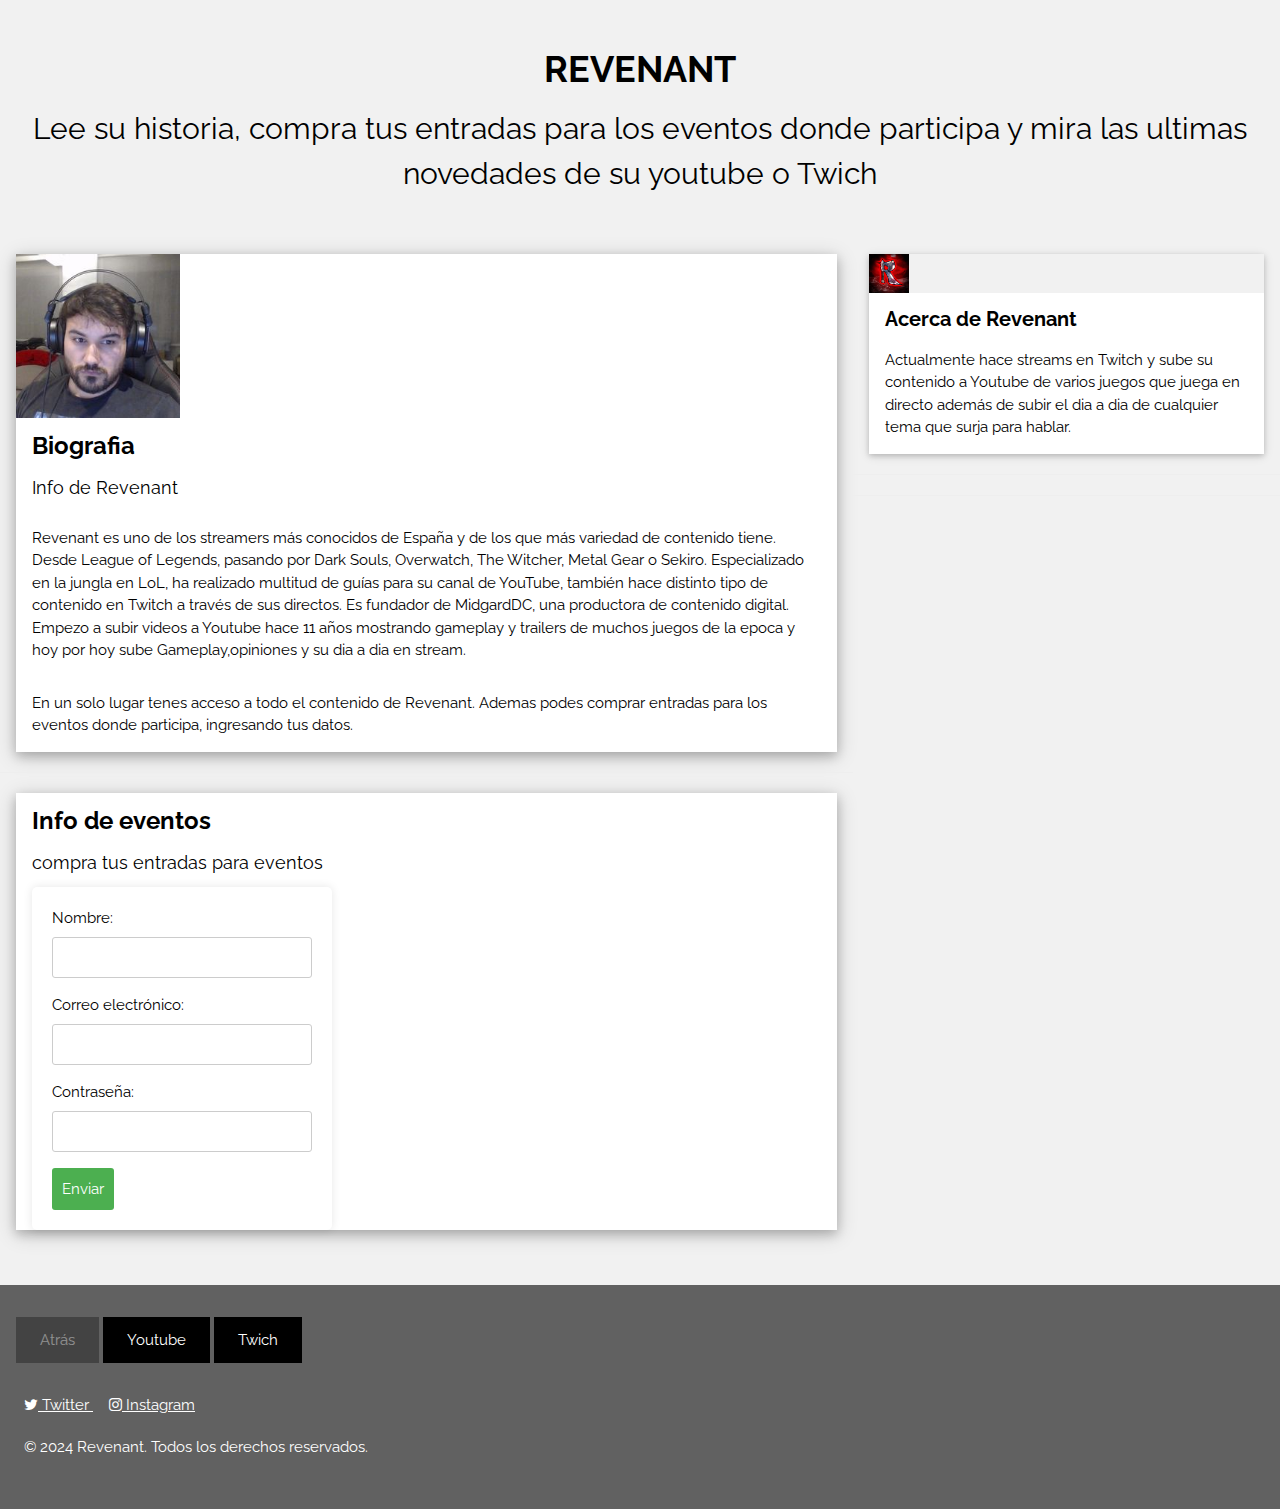
==== PP2/index.html @ 4c41e262 "Add files via upload" ====
<!DOCTYPE html>
<html lang="es">
<head>
<title>Revenant, streamer y youtuber español</title>
<meta charset="UTF-8">
<meta name="viewport" content="width=device-width, initial-scale=1">
<link rel="stylesheet" href="https://www.w3schools.com/w3css/4/w3.css">
<link rel="stylesheet" href="https://fonts.googleapis.com/css?family=Raleway">
<meta name="viewport" content="width=device-width, initial-scale=1">
<link rel="stylesheet" href="https://cdnjs.cloudflare.com/ajax/libs/font-awesome/4.7.0/css/font-awesome.min.css">

<style>
body,h1,h2,h3,h4,h5 {font-family: "Raleway", sans-serif}


        form {
            background-color: #fff;
            padding: 20px;
            border-radius: 5px;
            box-shadow: 0 0 10px rgba(0, 0, 0, 0.1);
            width: 300px;
        }

        label {
            display: block;
            margin-bottom: 8px;
        }

        input[type="text"],
        input[type="email"],
        input[type="password"] {
            width: 100%;
            padding: 8px;
            margin-bottom: 16px;
            box-sizing: border-box;
            border: 1px solid #ccc;
            border-radius: 3px;
        }

        input[type="submit"] {
            background-color: #4caf50;
            color: #fff;
            padding: 10px;
            border: none;
            border-radius: 3px;
            cursor: pointer;
        }

        input[type="submit"]:hover {
            background-color: #45a049;
        }

</style>
<script src="./script" defer></script>
</head>
<body class="w3-light-grey">

<!-- w3-content defines a container for fixed size centered content, 
and is wrapped around the whole page content, except for the footer in this example -->
<div class="w3-content" style="max-width:1400px">

<!-- Header -->
<header class="w3-container w3-center w3-padding-32"> 
  <h1><b>REVENANT</b></h1>
  <h2>Lee su historia, compra tus entradas para los eventos donde participa y mira las ultimas novedades de su youtube o Twich</h2>
</header>

<!-- Grid -->
<div class="w3-row">

<!-- Blog entries -->
<div class="w3-col l8 s12">
  <!-- Blog entry -->
  <div class="w3-card-4 w3-margin w3-white">
    <img src="./Imagenes/RevenantLol.jpg" style="width:20%" alt="Revenant perfil">
    <div class="w3-container">
      <h3><b>Biografia</b></h3>
      <h5>Info de Revenant</h5>
    </div>

    <div class="w3-container">
      <p>Revenant es uno de los streamers más conocidos de España y de los que más variedad de contenido tiene. Desde League of Legends, pasando por Dark Souls, Overwatch, The Witcher, Metal Gear o Sekiro.

        Especializado en la jungla en LoL, ha realizado multitud de guías para su canal de YouTube, también hace distinto tipo de contenido en Twitch a través de sus directos. Es fundador de MidgardDC, una productora de contenido digital.
      Empezo a subir videos a Youtube hace 11 años mostrando gameplay y trailers de muchos juegos de la epoca y hoy por hoy sube Gameplay,opiniones y su dia a dia en stream. 
      </p>

    </div>
    <div class="w3-container">
      <p>En un solo lugar tenes acceso a todo el contenido de Revenant.
        
        Ademas podes comprar entradas para los eventos donde participa, ingresando tus datos.
      </p>

    </div>
  </div>
  <hr>

  <!-- Blog entry -->
  <div class="w3-card-4 w3-margin w3-white">
    
    <div class="w3-container">
      <h3><b>Info de eventos</b></h3>
      <h5>compra tus entradas para eventos</h5>
    </div>

    <div class="w3-container">
      <form id="miFormulario">
        <label for="nombre">Nombre:</label>
        <input type="text" id="nombre" name="nombre" required>

        <label for="email">Correo electrónico:</label>
        <input type="email" id="email" name="email" required>

        <label for="password">Contraseña:</label>
        <input type="password" id="password" name="password" required>

        <input type="submit" value="Enviar">
    </form>
    </div>
  </div>
<!-- END BLOG ENTRIES -->
</div>

<!-- Introduction menu -->
<div class="w3-col l4">
  <!-- About Card -->
  <div class="w3-card w3-margin w3-margin-top">
    <img src="./Imagenes/Revenant icon.png" style="width:10%" alt="Revenant icono">
    <div class="w3-container w3-white">
      <h4><b>Acerca de Revenant</b></h4>
      <p>Actualmente hace streams en Twitch y sube su contenido a Youtube de varios juegos que juega en directo además de subir el dia a dia de cualquier tema que surja para hablar.</p>
    </div>
  </div><hr>
  
  <hr> 
  
<!-- END Introduction Menu -->
</div>

<!-- END GRID -->
</div><br>

<!-- END w3-content -->
</div>

<!-- Footer -->
<footer class="w3-container w3-dark-grey w3-padding-32 w3-margin-top">
  <button class="w3-button w3-black w3-disabled w3-padding-large w3-margin-bottom">Atrás</button>
  <a href="./YoutubeHistoria.html" class="w3-button w3-black w3-padding-large w3-margin-bottom">Youtube</a>
  <a href="./TwitchHistoria.html" class="w3-button w3-black w3-padding-large w3-margin-bottom">Twich</a>
  <p>
  <a href="https://twitter.com/G4G_Revenant" target="_blank" rel="noopener noreferrer" class="w3-padding-small">
            <i class="fa fa-twitter"></i> Twitter
        </a>
  <a href="https://www.instagram.com/luismi_revenant/" target="_blank" rel="noopener noreferrer" class="w3-padding-small">
            <i class="fa fa-instagram"></i> Instagram
        </a>
	</p>
  <p class="w3-padding-small">© 2024 Revenant. Todos los derechos reservados.</p>
</footer>
</body>
</html>
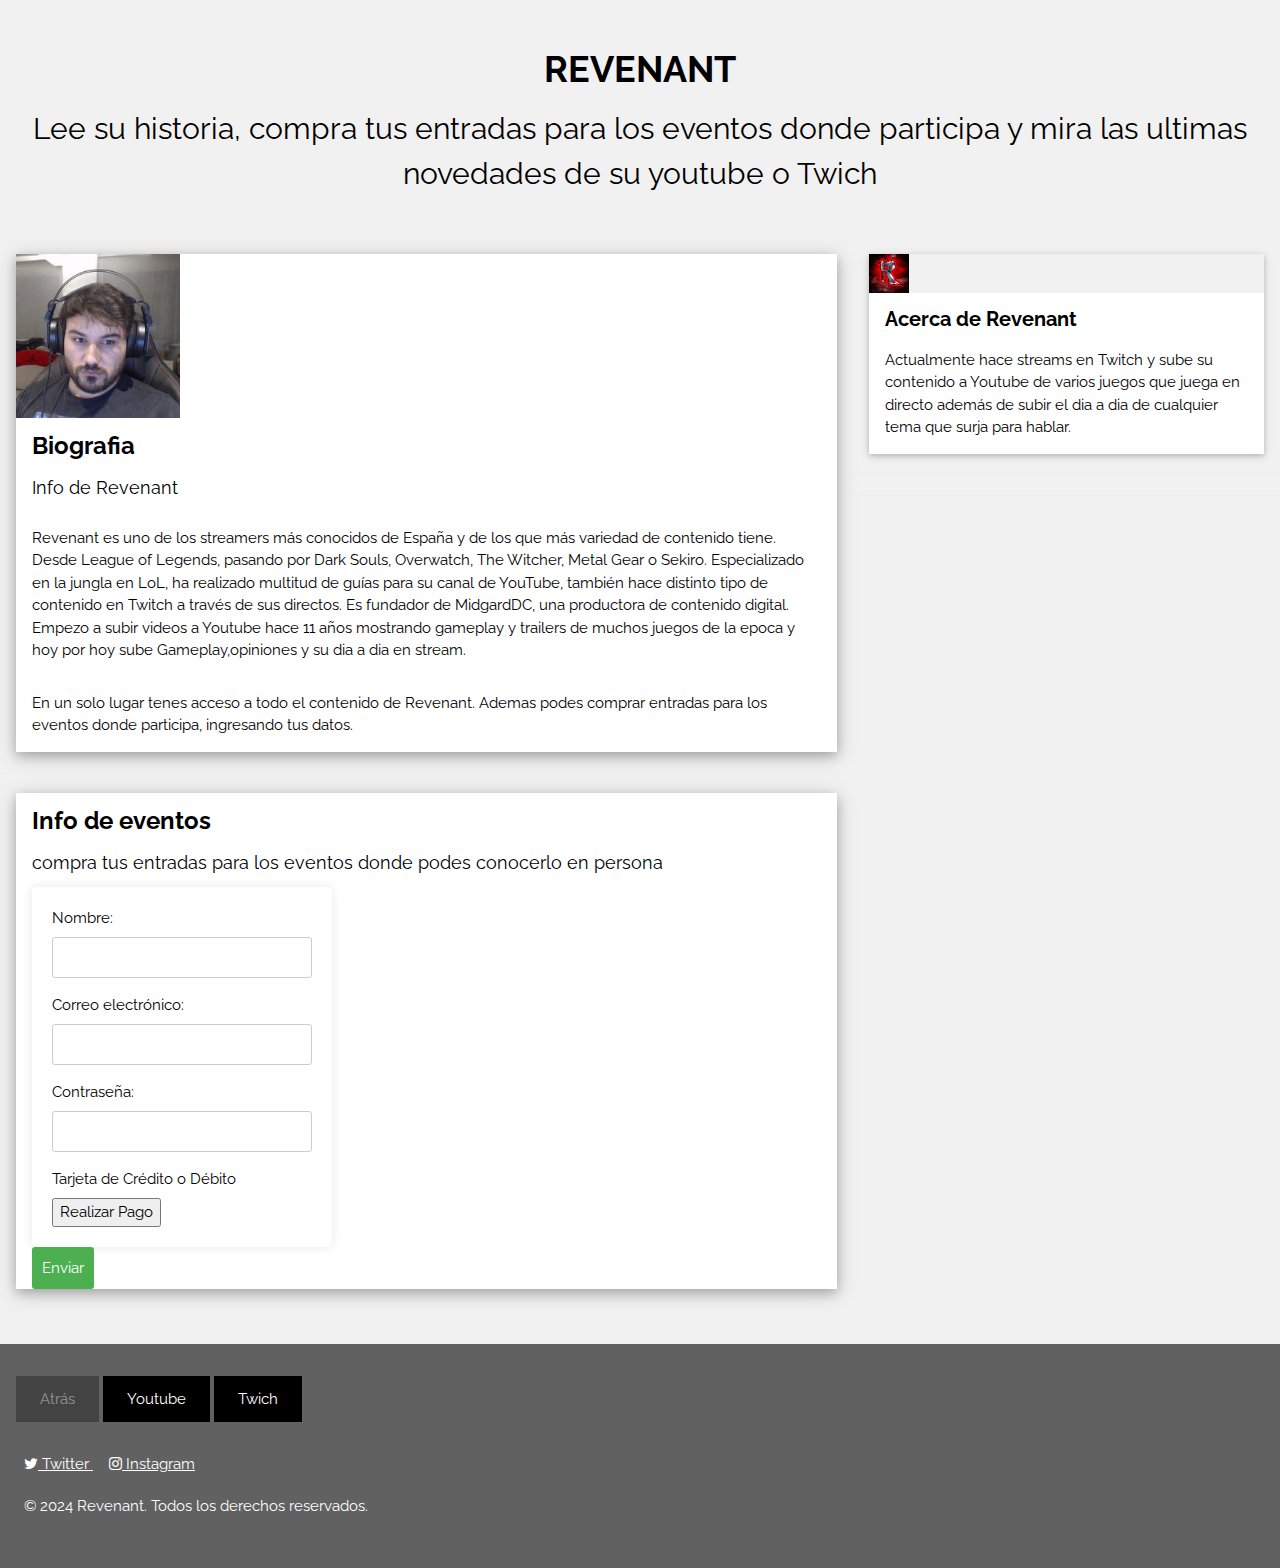
==== commit f30e77b3: "Add files via upload" ====
--- a/PP2/index.html
+++ b/PP2/index.html
@@ -8,7 +8,7 @@
 <link rel="stylesheet" href="https://fonts.googleapis.com/css?family=Raleway">
 <meta name="viewport" content="width=device-width, initial-scale=1">
 <link rel="stylesheet" href="https://cdnjs.cloudflare.com/ajax/libs/font-awesome/4.7.0/css/font-awesome.min.css">
-
+<script src="https://js.stripe.com/v3/"></script>
 <style>
 body,h1,h2,h3,h4,h5 {font-family: "Raleway", sans-serif}
 
@@ -51,7 +51,7 @@
         }
 
 </style>
-<script src="./script" defer></script>
+<script src="./script.js" defer></script>
 </head>
 <body class="w3-light-grey">
 
@@ -101,7 +101,7 @@
     
     <div class="w3-container">
       <h3><b>Info de eventos</b></h3>
-      <h5>compra tus entradas para eventos</h5>
+      <h5>compra tus entradas para los eventos donde podes conocerlo en persona</h5>
     </div>
 
     <div class="w3-container">
@@ -114,6 +114,21 @@
 
         <label for="password">Contraseña:</label>
         <input type="password" id="password" name="password" required>
+
+        <form id="payment-form">
+          <div>
+            <label for="card-element">Tarjeta de Crédito o Débito</label>
+            <div id="card-element">
+              <!-- Elemento para ingresar los detalles de la tarjeta -->
+            </div>
+        
+            <!-- Utilizado para mostrar errores de validación -->
+            <div id="card-errors" role="alert"></div>
+          </div>
+        
+          <button type="button" id="submit-payment">Realizar Pago</button>
+        </form>
+
 
         <input type="submit" value="Enviar">
     </form>
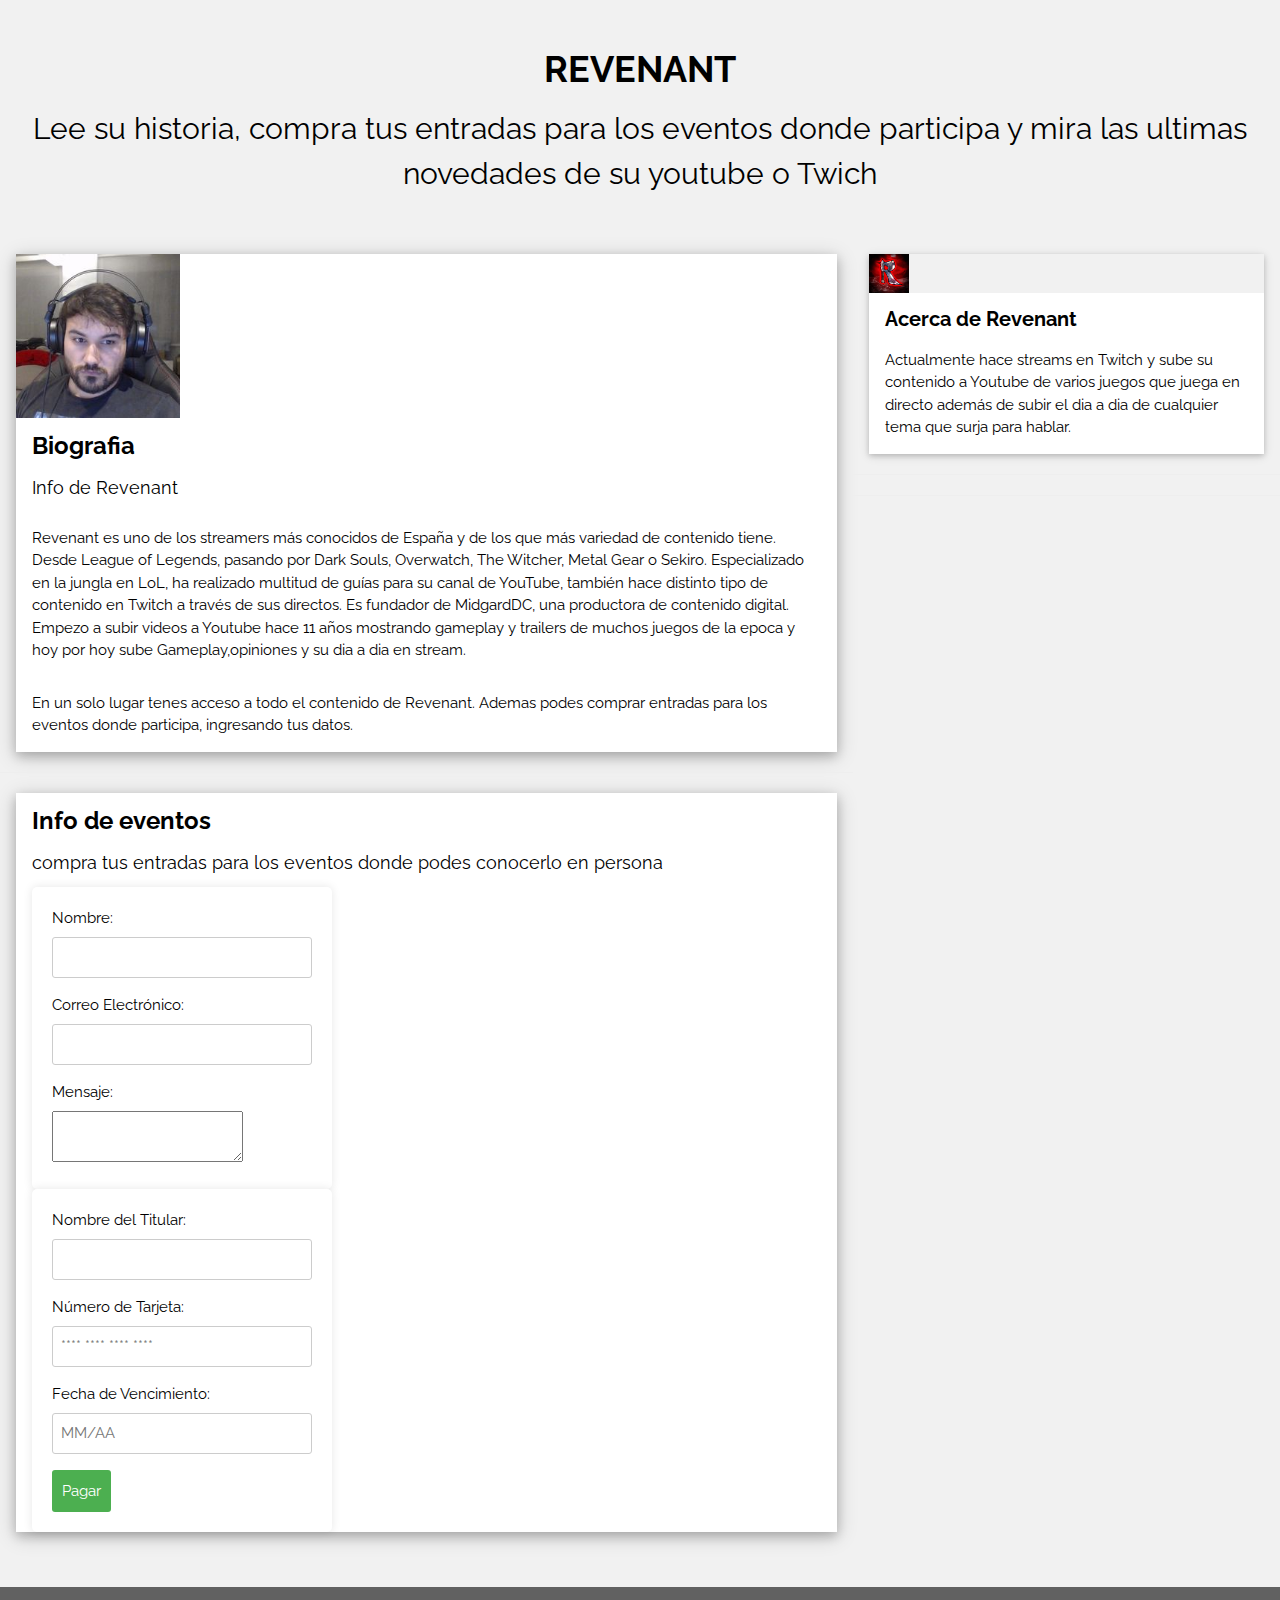
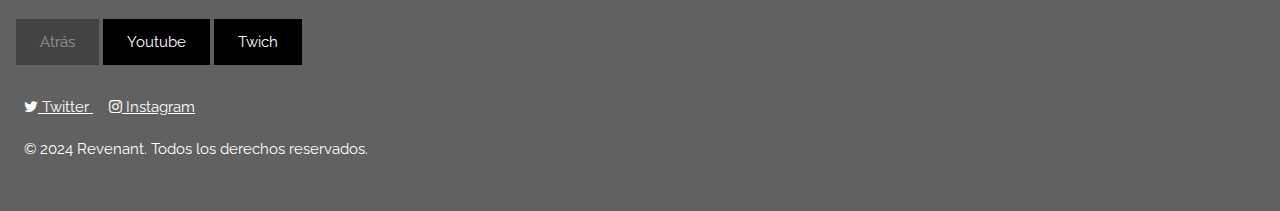
==== commit 1193abad: "Add files via upload" ====
--- a/PP2/index.html
+++ b/PP2/index.html
@@ -48,6 +48,9 @@
 
         input[type="submit"]:hover {
             background-color: #45a049;
+        }
+        .error {
+            color: red;
         }
 
 </style>
@@ -105,33 +108,51 @@
     </div>
 
     <div class="w3-container">
-      <form id="miFormulario">
-        <label for="nombre">Nombre:</label>
-        <input type="text" id="nombre" name="nombre" required>
+      
 
-        <label for="email">Correo electrónico:</label>
-        <input type="email" id="email" name="email" required>
+    <form id="contactForm" onsubmit="return validarFormulario()">
+      <label for="nombre">Nombre:</label>
+      <input type="text" id="nombre" name="nombre">
+      <span id="errorNombre" class="error"></span>
 
-        <label for="password">Contraseña:</label>
-        <input type="password" id="password" name="password" required>
+      <br>
 
-        <form id="payment-form">
-          <div>
-            <label for="card-element">Tarjeta de Crédito o Débito</label>
-            <div id="card-element">
-              <!-- Elemento para ingresar los detalles de la tarjeta -->
-            </div>
-        
-            <!-- Utilizado para mostrar errores de validación -->
-            <div id="card-errors" role="alert"></div>
-          </div>
-        
-          <button type="button" id="submit-payment">Realizar Pago</button>
-        </form>
+      <label for="email">Correo Electrónico:</label>
+      <input type="email" id="email" name="email">
+      <span id="errorEmail" class="error"></span>
 
+      <br>
 
-        <input type="submit" value="Enviar">
-    </form>
+      <label for="mensaje">Mensaje:</label>
+      <textarea id="mensaje" name="mensaje"></textarea>
+      <span id="errorMensaje" class="error"></span>
+
+      <br>
+
+      
+  </form>
+  <form id="paymentForm" onsubmit="return validarTarjeta()">
+    <label for="nombreTitular">Nombre del Titular:</label>
+    <input type="text" id="nombreTitular" name="nombreTitular">
+    <span id="errorNombreTitular" class="error"></span>
+
+    <br>
+
+    <label for="numeroTarjeta">Número de Tarjeta:</label>
+    <input type="text" id="numeroTarjeta" name="numeroTarjeta" placeholder="**** **** **** ****">
+    <span id="errorNumeroTarjeta" class="error"></span>
+
+    <br>
+
+    <label for="fechaVencimiento">Fecha de Vencimiento:</label>
+    <input type="text" id="fechaVencimiento" name="fechaVencimiento" placeholder="MM/AA">
+    <span id="errorFechaVencimiento" class="error"></span>
+
+    <br>
+
+    <input type="submit" value="Pagar">
+</form>
+
     </div>
   </div>
 <!-- END BLOG ENTRIES -->
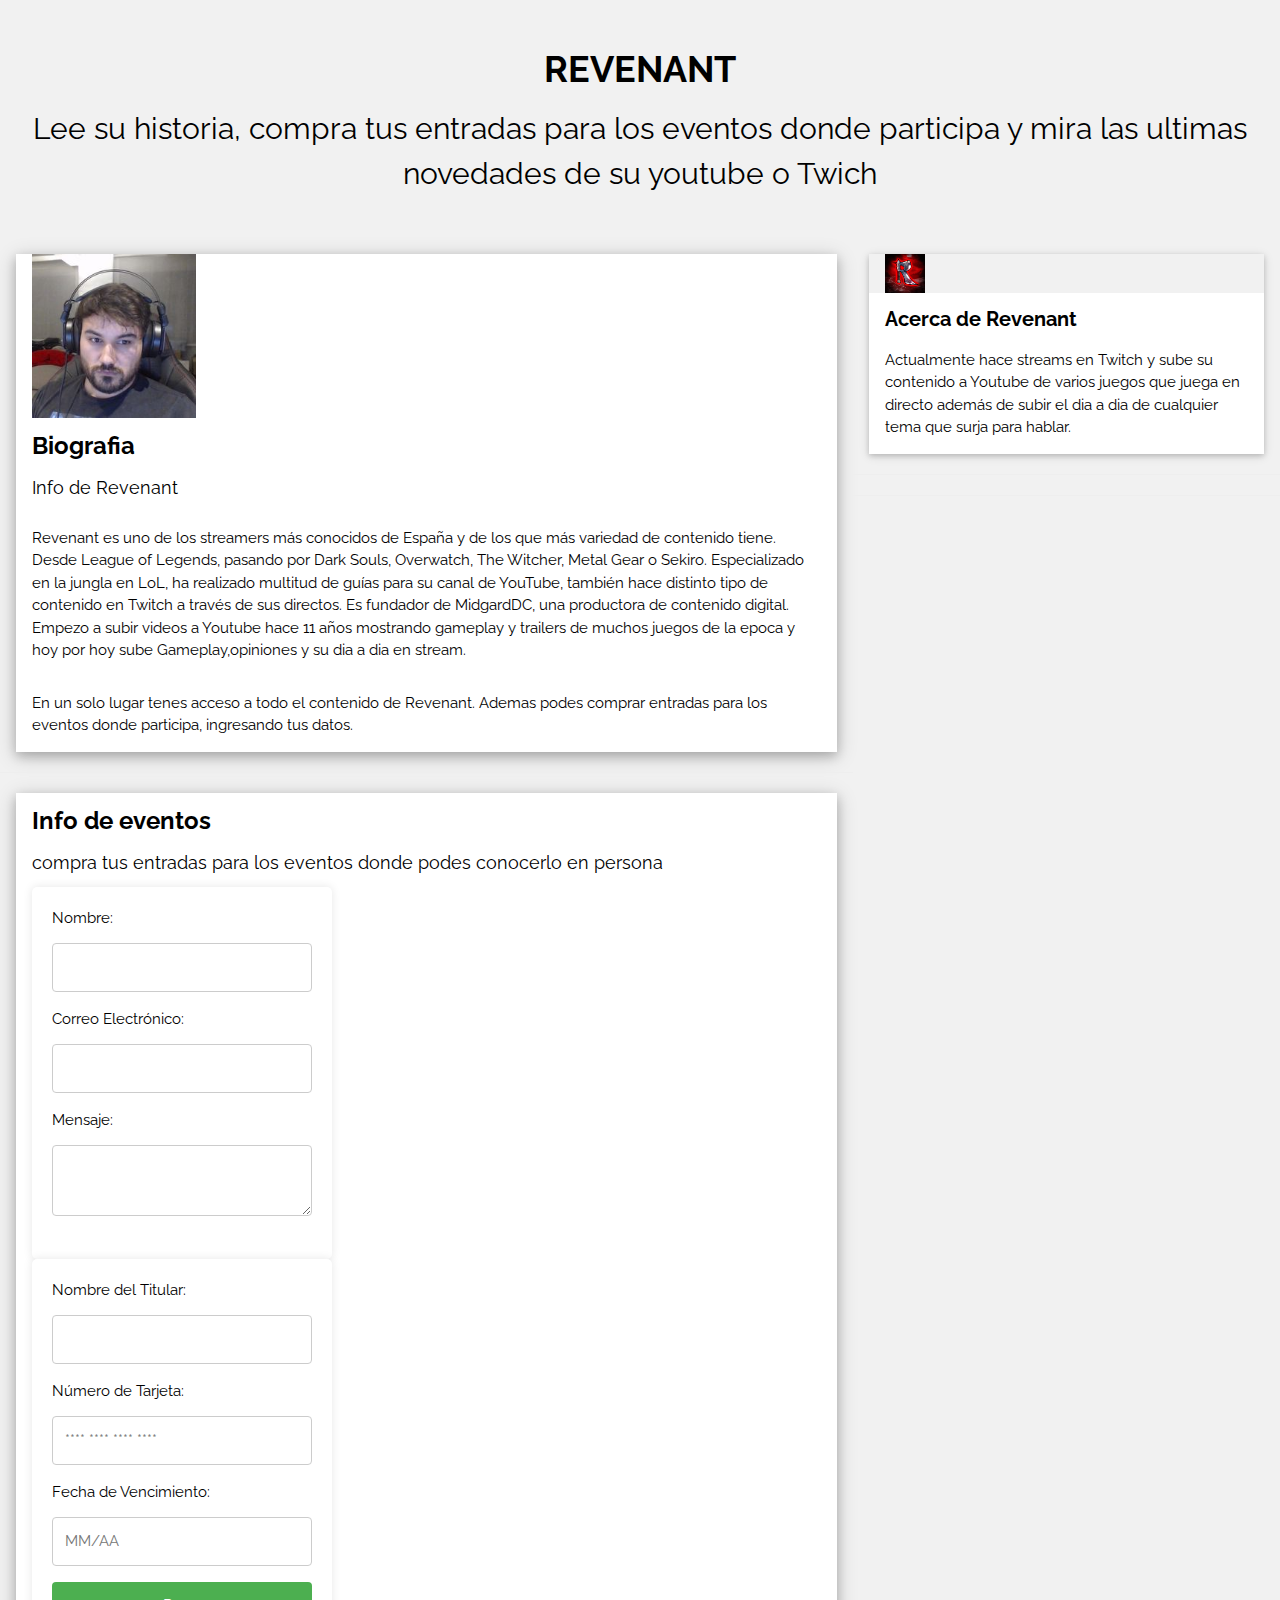
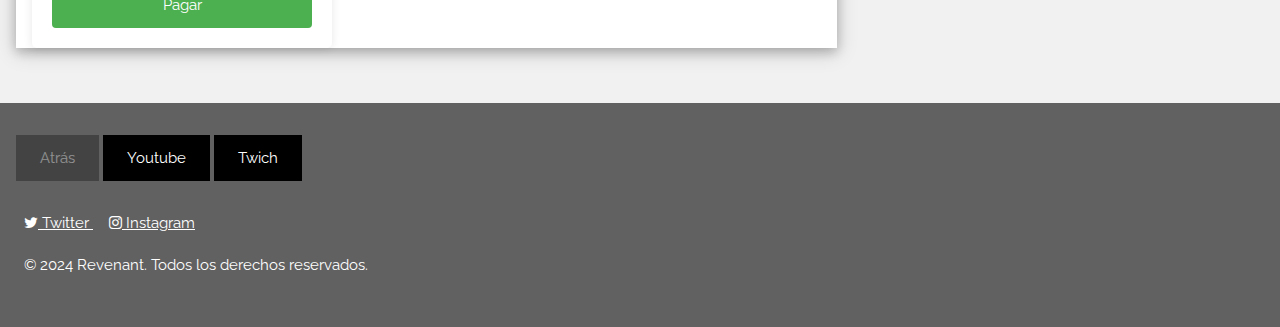
==== commit c36e1c72: "Add files via upload" ====
--- a/PP2/index.html
+++ b/PP2/index.html
@@ -8,6 +8,7 @@
 <link rel="stylesheet" href="https://fonts.googleapis.com/css?family=Raleway">
 <meta name="viewport" content="width=device-width, initial-scale=1">
 <link rel="stylesheet" href="https://cdnjs.cloudflare.com/ajax/libs/font-awesome/4.7.0/css/font-awesome.min.css">
+<link rel="icon" href="./Imagenes/Revenant icon.png" type="image/x-icon">
 <script src="https://js.stripe.com/v3/"></script>
 <style>
 body,h1,h2,h3,h4,h5 {font-family: "Raleway", sans-serif}
@@ -28,21 +29,25 @@
 
         input[type="text"],
         input[type="email"],
-        input[type="password"] {
+        input[type="password"]
+        input[type=text],textarea {
             width: 100%;
-            padding: 8px;
+            padding: 12px;
             margin-bottom: 16px;
+            margin-top: 6px;
             box-sizing: border-box;
             border: 1px solid #ccc;
-            border-radius: 3px;
+            border-radius: 4px;
+            resize: vertical;
         }
 
         input[type="submit"] {
+            width: 100%;
             background-color: #4caf50;
             color: #fff;
-            padding: 10px;
+            padding: 12px 20px;
             border: none;
-            border-radius: 3px;
+            border-radius: 4px;
             cursor: pointer;
         }
 
@@ -75,7 +80,7 @@
 <div class="w3-col l8 s12">
   <!-- Blog entry -->
   <div class="w3-card-4 w3-margin w3-white">
-    <img src="./Imagenes/RevenantLol.jpg" style="width:20%" alt="Revenant perfil">
+    <img src="./Imagenes/RevenantLol.jpg" style="width:20%" alt="Revenant perfil" class="w3-margin-left">
     <div class="w3-container">
       <h3><b>Biografia</b></h3>
       <h5>Info de Revenant</h5>
@@ -162,7 +167,7 @@
 <div class="w3-col l4">
   <!-- About Card -->
   <div class="w3-card w3-margin w3-margin-top">
-    <img src="./Imagenes/Revenant icon.png" style="width:10%" alt="Revenant icono">
+    <img src="./Imagenes/Revenant icon.png" style="width:10%" alt="Revenant icono" class="w3-margin-left">
     <div class="w3-container w3-white">
       <h4><b>Acerca de Revenant</b></h4>
       <p>Actualmente hace streams en Twitch y sube su contenido a Youtube de varios juegos que juega en directo además de subir el dia a dia de cualquier tema que surja para hablar.</p>
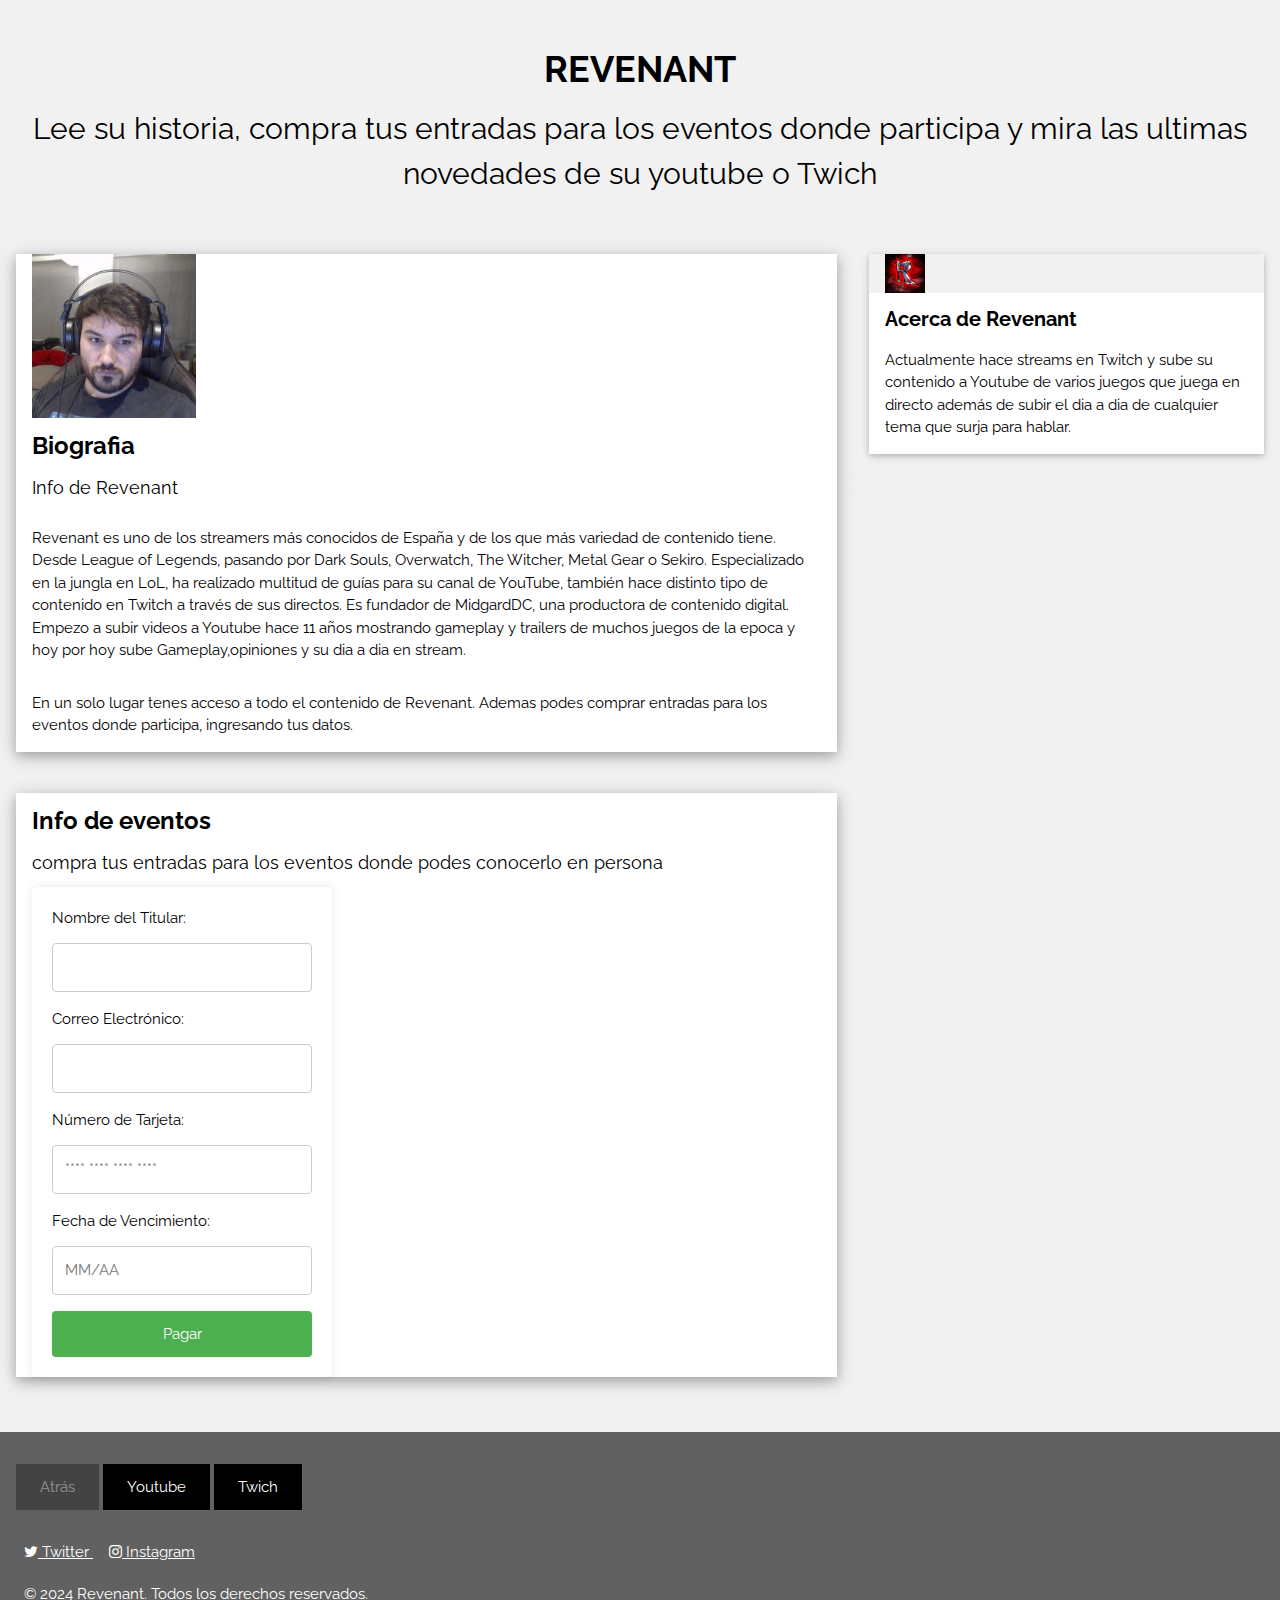
==== commit 27c3c40c: "Add files via upload" ====
--- a/PP2/index.html
+++ b/PP2/index.html
@@ -10,56 +10,8 @@
 <link rel="stylesheet" href="https://cdnjs.cloudflare.com/ajax/libs/font-awesome/4.7.0/css/font-awesome.min.css">
 <link rel="icon" href="./Imagenes/Revenant icon.png" type="image/x-icon">
 <script src="https://js.stripe.com/v3/"></script>
-<style>
-body,h1,h2,h3,h4,h5 {font-family: "Raleway", sans-serif}
-
-
-        form {
-            background-color: #fff;
-            padding: 20px;
-            border-radius: 5px;
-            box-shadow: 0 0 10px rgba(0, 0, 0, 0.1);
-            width: 300px;
-        }
-
-        label {
-            display: block;
-            margin-bottom: 8px;
-        }
-
-        input[type="text"],
-        input[type="email"],
-        input[type="password"]
-        input[type=text],textarea {
-            width: 100%;
-            padding: 12px;
-            margin-bottom: 16px;
-            margin-top: 6px;
-            box-sizing: border-box;
-            border: 1px solid #ccc;
-            border-radius: 4px;
-            resize: vertical;
-        }
-
-        input[type="submit"] {
-            width: 100%;
-            background-color: #4caf50;
-            color: #fff;
-            padding: 12px 20px;
-            border: none;
-            border-radius: 4px;
-            cursor: pointer;
-        }
-
-        input[type="submit"]:hover {
-            background-color: #45a049;
-        }
-        .error {
-            color: red;
-        }
-
-</style>
-<script src="./script.js" defer></script>
+<script src="./mijs.js"></script>
+<link rel="stylesheet" href="estilos.css">
 </head>
 <body class="w3-light-grey">
 
@@ -115,48 +67,29 @@
     <div class="w3-container">
       
 
-    <form id="contactForm" onsubmit="return validarFormulario()">
-      <label for="nombre">Nombre:</label>
-      <input type="text" id="nombre" name="nombre">
-      <span id="errorNombre" class="error"></span>
-
-      <br>
-
-      <label for="email">Correo Electrónico:</label>
-      <input type="email" id="email" name="email">
-      <span id="errorEmail" class="error"></span>
-
-      <br>
-
-      <label for="mensaje">Mensaje:</label>
-      <textarea id="mensaje" name="mensaje"></textarea>
-      <span id="errorMensaje" class="error"></span>
-
-      <br>
-
-      
-  </form>
-  <form id="paymentForm" onsubmit="return validarTarjeta()">
+  <form id="paymentForm" action="#" onsubmit="return validarFormulario(event)">
     <label for="nombreTitular">Nombre del Titular:</label>
     <input type="text" id="nombreTitular" name="nombreTitular">
     <span id="errorNombreTitular" class="error"></span>
-
     <br>
 
-    <label for="numeroTarjeta">Número de Tarjeta:</label>
-    <input type="text" id="numeroTarjeta" name="numeroTarjeta" placeholder="**** **** **** ****">
-    <span id="errorNumeroTarjeta" class="error"></span>
+		<label for="email">Correo Electrónico:</label>
+		<input type="email" id="email" name="email">
+		<span id="errorEmail" class="error"></span>
+		<br>
 
-    <br>
+		<label for="numeroTarjeta">Número de Tarjeta:</label>
+		<input type="text" id="numeroTarjeta" name="numeroTarjeta" placeholder="**** **** **** ****">
+		<span id="errorNumeroTarjeta" class="error"></span>
+		<br>
 
-    <label for="fechaVencimiento">Fecha de Vencimiento:</label>
-    <input type="text" id="fechaVencimiento" name="fechaVencimiento" placeholder="MM/AA">
-    <span id="errorFechaVencimiento" class="error"></span>
+		<label for="fechaVencimiento">Fecha de Vencimiento:</label>
+		<input type="text" id="fechaVencimiento" name="fechaVencimiento" placeholder="MM/AA">
+		<span id="errorFechaVencimiento" class="error"></span>
+		<br>
 
-    <br>
-
-    <input type="submit" value="Pagar">
-</form>
+		<input type="submit" value="Pagar">
+	</form>
 
     </div>
   </div>
--- a/PP2/estilos.css
+++ b/PP2/estilos.css
@@ -0,0 +1,45 @@
+body,h1,h2,h3,h4,h5 {font-family: "Raleway", sans-serif}
+
+        form {
+            background-color: #fff;
+            padding: 20px;
+            border-radius: 5px;
+            box-shadow: 0 0 10px rgba(0, 0, 0, 0.1);
+            width: 300px;
+        }
+
+        label {
+            display: block;
+            margin-bottom: 8px;
+        }
+
+        input[type="text"],
+        input[type="email"],
+        input[type="password"]
+        input[type=text],textarea {
+            width: 100%;
+            padding: 12px;
+            margin-bottom: 16px;
+            margin-top: 6px;
+            box-sizing: border-box;
+            border: 1px solid #ccc;
+            border-radius: 4px;
+            resize: vertical;
+        }
+
+        input[type="submit"] {
+            width: 100%;
+            background-color: #4caf50;
+            color: #fff;
+            padding: 12px 20px;
+            border: none;
+            border-radius: 4px;
+            cursor: pointer;
+        }
+
+        input[type="submit"]:hover {
+            background-color: #45a049;
+        }
+        .error {
+            color: red;
+        }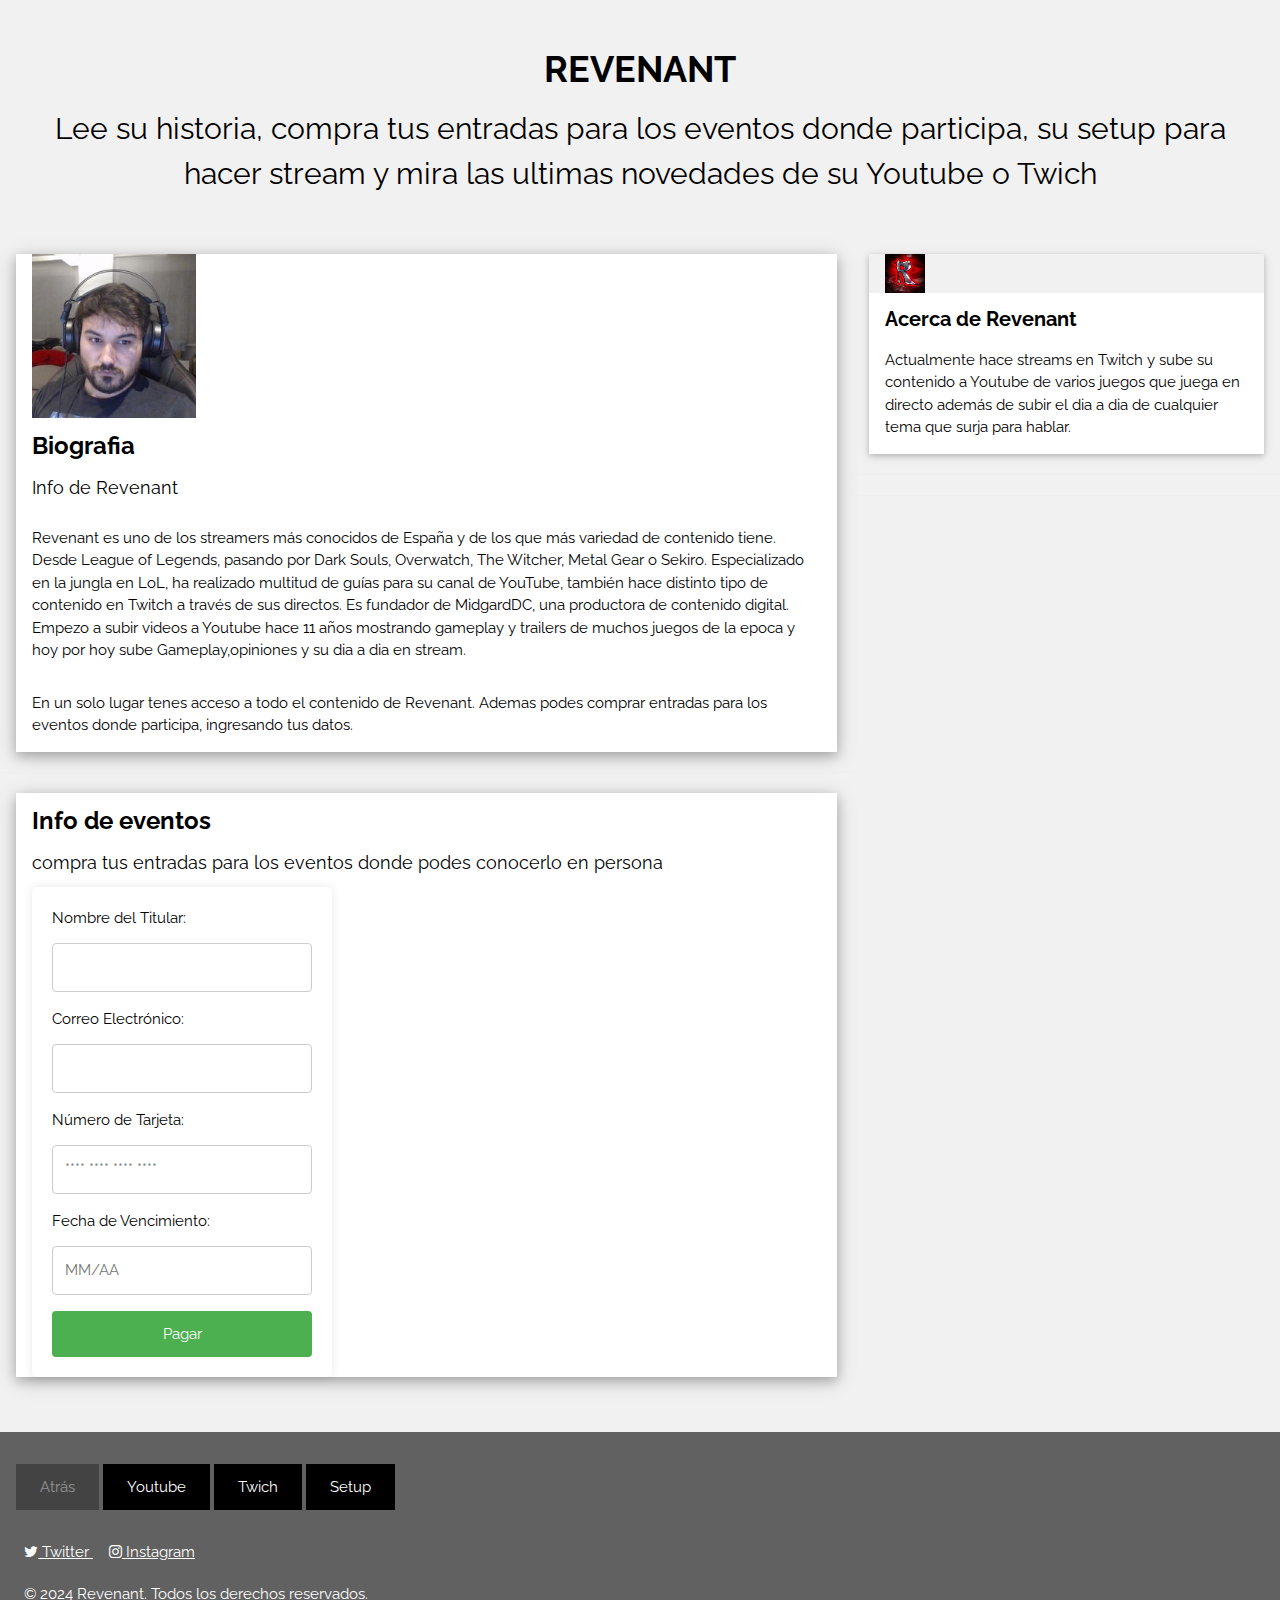
==== commit 2a415765: "Add files via upload" ====
--- a/PP2/index.html
+++ b/PP2/index.html
@@ -22,7 +22,7 @@
 <!-- Header -->
 <header class="w3-container w3-center w3-padding-32"> 
   <h1><b>REVENANT</b></h1>
-  <h2>Lee su historia, compra tus entradas para los eventos donde participa y mira las ultimas novedades de su youtube o Twich</h2>
+  <h2>Lee su historia, compra tus entradas para los eventos donde participa, su setup para hacer stream y mira las ultimas novedades de su Youtube o Twich</h2>
 </header>
 
 <!-- Grid -->
@@ -123,6 +123,7 @@
   <button class="w3-button w3-black w3-disabled w3-padding-large w3-margin-bottom">Atrás</button>
   <a href="./YoutubeHistoria.html" class="w3-button w3-black w3-padding-large w3-margin-bottom">Youtube</a>
   <a href="./TwitchHistoria.html" class="w3-button w3-black w3-padding-large w3-margin-bottom">Twich</a>
+  <a href="./SetupCompra.html" class="w3-button w3-black w3-padding-large w3-margin-bottom">Setup</a>
   <p>
   <a href="https://twitter.com/G4G_Revenant" target="_blank" rel="noopener noreferrer" class="w3-padding-small">
             <i class="fa fa-twitter"></i> Twitter
--- a/PP2/estilos.css
+++ b/PP2/estilos.css
@@ -42,4 +42,11 @@
         }
         .error {
             color: red;
-        }+        }
+        .producto {
+            margin-bottom: 10px;
+          }
+          .descripcion {
+            float: left;
+            width: 70%;
+          }
